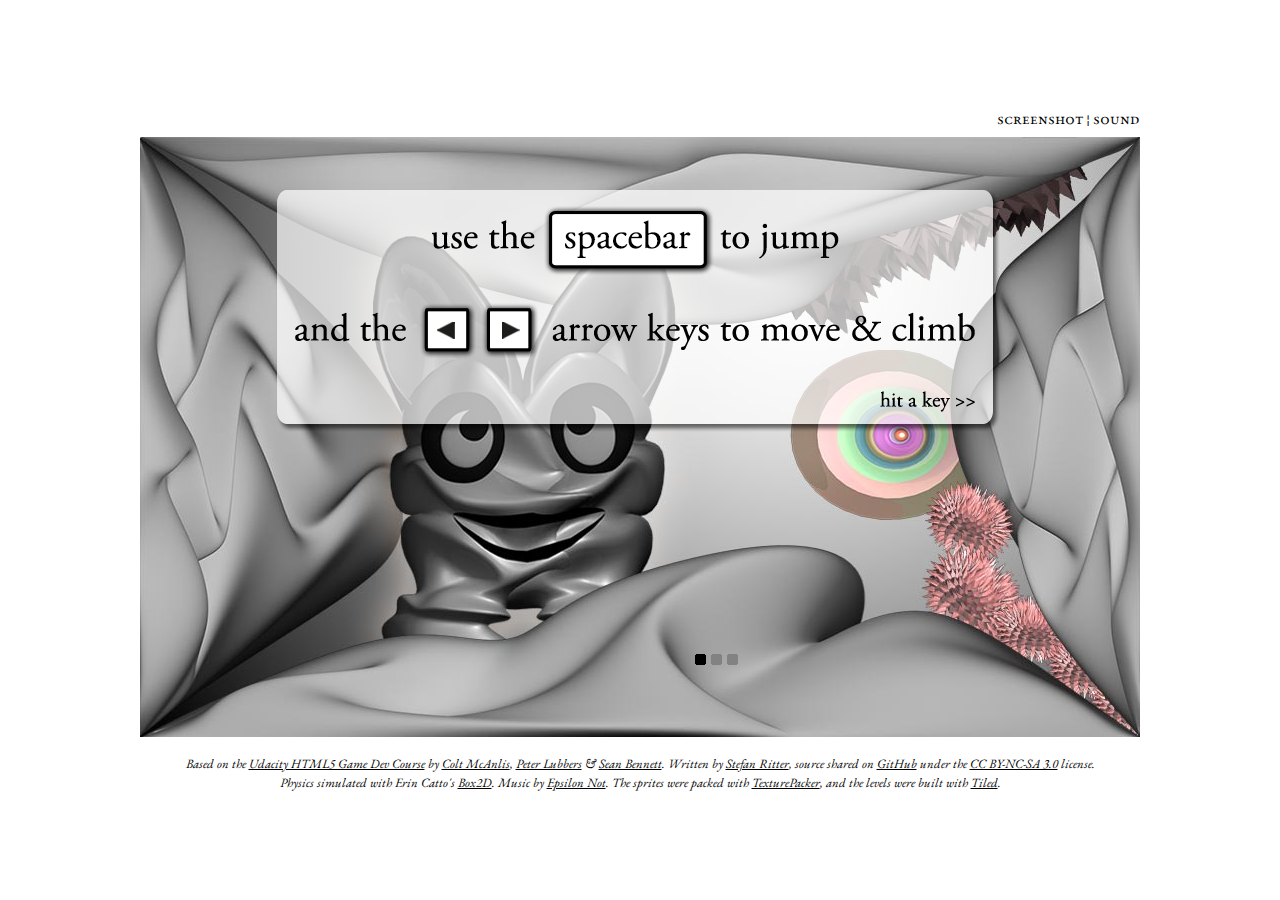
==== index-min.html @ 604bc953 "minified with closure, refined loading sequence" ====
<!DOCTYPE html>
<html lang="en">
	<head>
		<meta charset="utf-8" />

		<!--
 		 *
 		 *  Hi there, have a look at my source files here:
		 *  https://github.com/stefanRitter/
 		 *
 		-->

		<title>Welcome to Creamy</title>
		<meta name="description" content="HTML5 Canvas game" />
		<meta name="author" content="Stefan Ritter" />

		<meta name="viewport" content="width=device-width, initial-scale=1.0" />

    <!-- fonts -->
    <link href='http://fonts.googleapis.com/css?family=EB+Garamond' rel='stylesheet' type='text/css'>

		<!-- styles -->
		<link href="stylesheets/application.css" rel="stylesheet" type="text/css">

    <!-- scripts -->
    <script src="javascripts/Core.js"></script>
    <script src="javascripts/Box2dWeb-2.1.a.3.min.js"></script>
	</head>

	<body>

    <div class="horizontal-container">
      <div class="vertical-container">

    		<header class="mainheader">
    			<!-- <h1>Welcome to Creamy</h1> -->
          <p id="browserwarning">Sorry, I only tested this code in Google Chrome for desktop</p><p><a href="#" id="screenshot">screenshot</a> &#166; <a href="#" id="soundcontrol">sound</a></p>
    		</header>

        <div id="gamecontainer">
          <img id="logo" src="images/logo.jpg" height="600" width="1000"></img>
          <canvas id="game" height="600" width="1000"></canvas>
          <img id="levelup" src="images/levelup.gif" height="600" width="1000"></img>
        </div>

    		<footer class="mainfooter">
    			<p>
            Based on the <a href="https://www.udacity.com/course/cs255">Udacity HTML5 Game Dev Course</a> by <a href="http://mainroach.blogspot.com/">Colt McAnlis</a>, <a href="https://twitter.com/peterlubbers">Peter Lubbers</a> &amp; <a href="https://twitter.com/SeanUdacity">Sean Bennett</a>. Written by <a href="http://www.stefanritter.com">Stefan Ritter</a>, source shared on <a href="https://github.com/stefanRitter/creamyJS">GitHub</a> under the <a href="http://creativecommons.org/licenses/by-nc-sa/3.0/">CC BY-NC-SA 3.0</a> license.
    			</p>
          <p>
            Physics simulated with Erin Catto's <a href="http://box2d.org/">Box2D</a>. Music by <a href="http://freemusicarchive.org/music/Epsilon_Not/old_new_realism/10_vanilla_ice_cream">Epsilon Not</a>. The sprites were packed with <a href="http://www.codeandweb.com/texturepacker">TexturePacker</a>, and the levels were built with <a href="http://www.mapeditor.org/">Tiled</a>.
          </p>
    		</footer>
      </div>
    </div>

		<div id="loading"><img src="images/loading.gif" alt="loading..." /></div>

		<!-- scripts -->
    <script>
      if (navigator.userAgent.match(/(iPhone|iPod|iPad|Android|BlackBerry)/) || !navigator.userAgent.match(/(Chrome)/)  ) { 
        document.getElementById('browserwarning').style.visibility = 'visible';
      }
    </script>

    <script src="javascripts/creamy-min.js"></script>      

    <script type="text/javascript">

      var _gaq = _gaq || [];
      _gaq.push(['_setAccount', 'UA-37404240-1']);
      _gaq.push(['_trackPageview']);

      (function() {
        var ga = document.createElement('script'); ga.type = 'text/javascript'; ga.async = true;
        ga.src = ('https:' == document.location.protocol ? 'https://ssl' : 'http://www') + '.google-analytics.com/ga.js';
        var s = document.getElementsByTagName('script')[0]; s.parentNode.insertBefore(ga, s);
      })();

    </script>
	</body>
</html>
---- stylesheets/application.css ----
/*
 *  Hi there, have a look at my source files here:
 *  https://github.com/stefanRitter/
 *
 */
/* Global reset
 * http://meyerweb.com/eric/tools/css/reset/
 **************************************************************** */
/* line 14, ../sass/_base.sass */
html, body, div, span, applet, object, iframe, h1, h2, h3, h4, h5, h6, p, blockquote, pre, a, abbr, acronym, address, big, cite, code, del, dfn, em, img, ins, kbd, q, s, samp, small, strike, strong, sub, sup, tt, var, b, u, i, center, dl, dt, dd, ol, ul, li, fieldset, form, label, legend, table, caption, tbody, tfoot, thead, tr, th, td, article, aside, canvas, details, embed, figure, figcaption, footer, header, hgroup, menu, nav, output, ruby, section, summary, time, mark, audio, video {
  margin: 0;
  padding: 0;
  border: 0;
  font: inherit;
  vertical-align: baseline;
}

/* line 21, ../sass/_base.sass */
html, body {
  width: 100%;
  height: 100%;
  font-size: 16px;
}

/* SASS placeholder selector clearfix 
 * http://sasstwo.codeschool.com/
 **************************************************************** */
/* line 31, ../sass/_base.sass */
.clearfix {
  zoom: 1;
}
/* line 34, ../sass/_base.sass */
.clearfix:before,
.clearfix:after {
  content: "";
  display: table;
}
/* line 38, ../sass/_base.sass */
.clearfix:after {
  clear: both;
}

/* line 43, ../sass/_base.sass */
.group:after {
  content: "";
  display: table;
  clear: both;
}

/* line 13, ../sass/application.sass */
.horizontal-container {
  height: 100%;
  width: 90%;
  display: table;
  margin: 0 auto;
}

/* line 20, ../sass/application.sass */
.vertical-container {
  display: table-cell;
  vertical-align: middle;
  height: inherit;
  width: inherit;
  overflow: hidden;
}

/* line 27, ../sass/application.sass */
#loading {
  position: fixed;
  top: 45%;
  left: 6%;
  width: 100%;
  text-align: center;
  font: 1.6em "EB Garamond", serif;
}
/* line 34, ../sass/application.sass */
#loading img {
  display: inline-block;
}

/* line 39, ../sass/application.sass */
.mainheader {
  width: 1000px;
  margin: 0 auto;
  font: bold 2em Helvetica, sans-serif;
  display: block;
  padding-bottom: 2.5%;
}
/* line 46, ../sass/application.sass */
.mainheader p {
  float: right;
  font: 0.5em "EB Garamond", serif;
  font-variant: small-caps;
}
/* line 50, ../sass/application.sass */
.mainheader p a {
  text-decoration: none;
  color: black;
}

/* line 54, ../sass/application.sass */
#browserwarning {
  float: left;
  visibility: hidden;
  background-color: pink;
  padding-left: 1%;
  padding-right: 1%;
}

/* line 63, ../sass/application.sass */
#gamecontainer {
  clear: both;
  display: block;
  position: relative;
  left: 50%;
  width: 1000px;
  height: 600px;
}

/* line 71, ../sass/application.sass */
canvas {
  position: absolute;
  left: -50%;
}

/* line 75, ../sass/application.sass */
#logo {
  position: absolute;
  left: -50%;
}

/* line 79, ../sass/application.sass */
#levelup {
  position: absolute;
  left: -50%;
  display: none;
}

/* line 86, ../sass/application.sass */
.mainfooter {
  display: block;
  padding-top: 1.5%;
  width: 1000px;
  margin: 0 auto;
  font: italic 0.8em/1.5em "EB Garamond", serif;
  text-align: center;
}
/* line 93, ../sass/application.sass */
.mainfooter a {
  color: black;
}
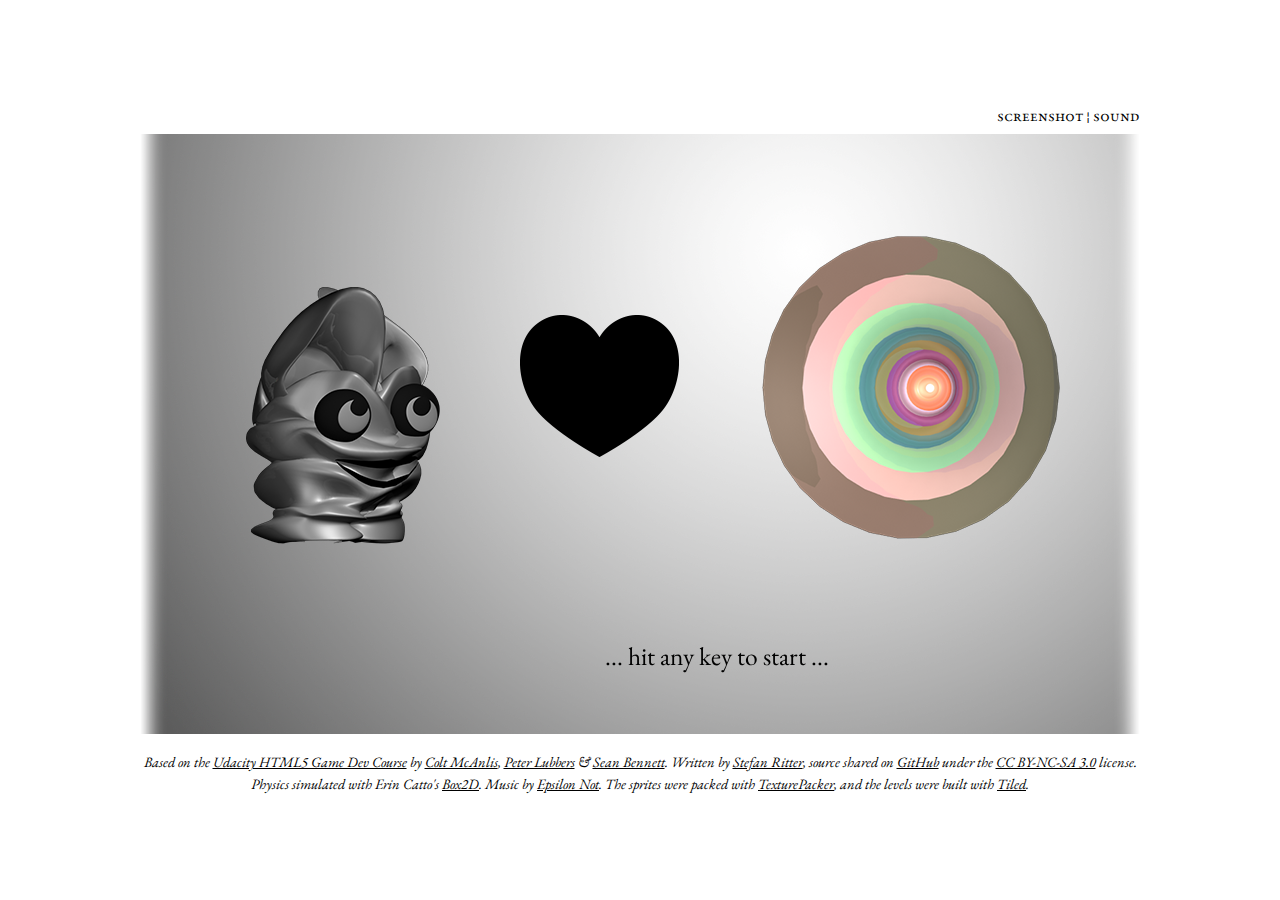
==== commit a2fd17c4: "cookie saves last finished level, add reset button to get back to level 0" ====
--- a/index-min.html
+++ b/index-min.html
@@ -67,15 +67,15 @@
 
     <script type="text/javascript">
 
-      var _gaq = _gaq || [];
-      _gaq.push(['_setAccount', 'UA-37404240-1']);
-      _gaq.push(['_trackPageview']);
+    var _gaq = _gaq || [];
+    _gaq.push(['_setAccount', 'UA-40110931-1']);
+    _gaq.push(['_trackPageview']);
 
-      (function() {
-        var ga = document.createElement('script'); ga.type = 'text/javascript'; ga.async = true;
-        ga.src = ('https:' == document.location.protocol ? 'https://ssl' : 'http://www') + '.google-analytics.com/ga.js';
-        var s = document.getElementsByTagName('script')[0]; s.parentNode.insertBefore(ga, s);
-      })();
+    (function() {
+      var ga = document.createElement('script'); ga.type = 'text/javascript'; ga.async = true;
+      ga.src = ('https:' == document.location.protocol ? 'https://ssl' : 'http://www') + '.google-analytics.com/ga.js';
+      var s = document.getElementsByTagName('script')[0]; s.parentNode.insertBefore(ga, s);
+    })();
 
     </script>
 	</body>
--- a/stylesheets/application.css
+++ b/stylesheets/application.css
@@ -142,7 +142,7 @@
   padding-top: 1.5%;
   width: 1000px;
   margin: 0 auto;
-  font: italic 0.8em/1.5em "EB Garamond", serif;
+  font: italic 0.9em/1.5em "EB Garamond", serif;
   text-align: center;
 }
 /* line 93, ../sass/application.sass */
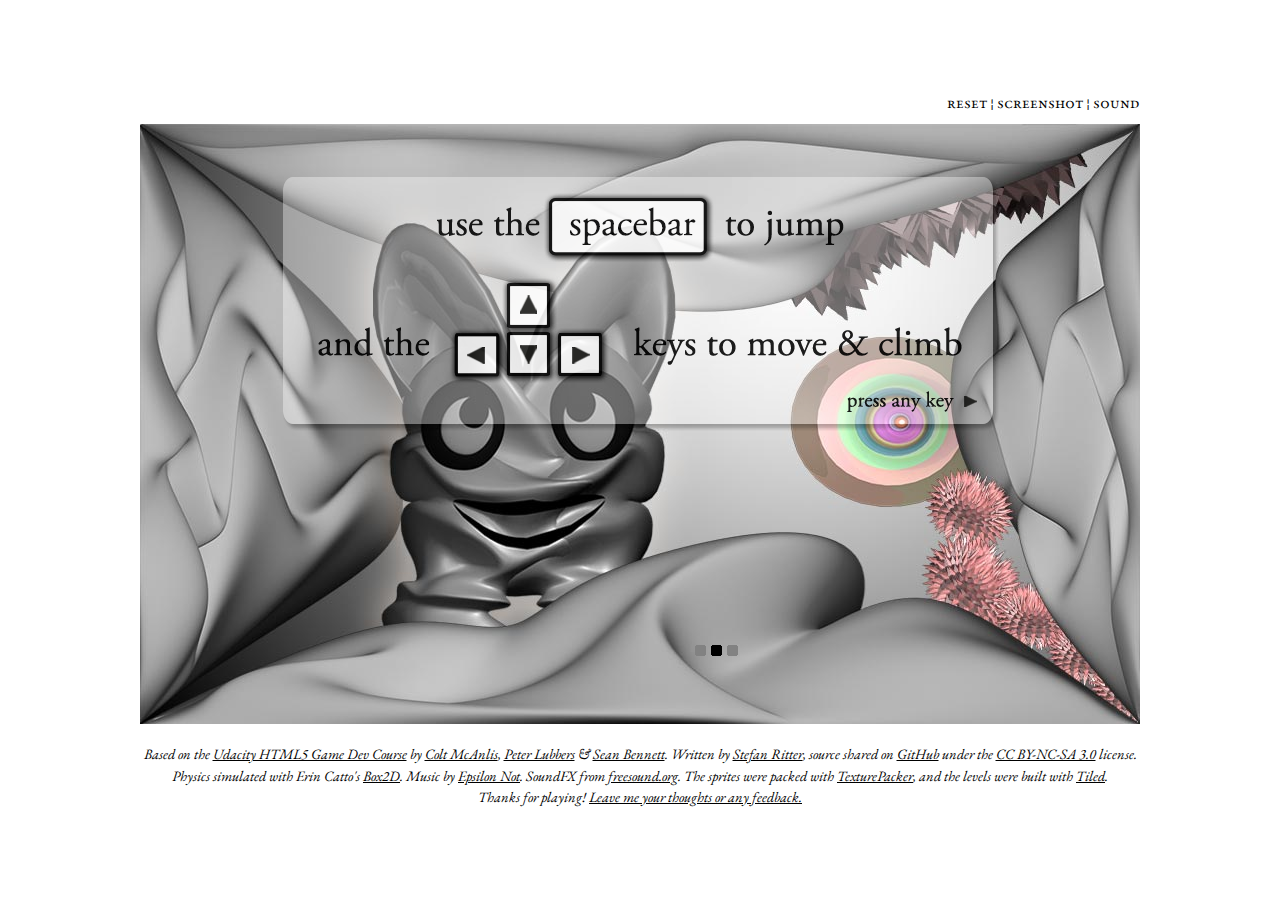
==== commit 81df271b: "turn off sound for now" ====
--- a/index-min.html
+++ b/index-min.html
@@ -23,18 +23,18 @@
 		<link href="stylesheets/application.css" rel="stylesheet" type="text/css">
 
     <!-- scripts -->
-    <script src="javascripts/Core.js"></script>
     <script src="javascripts/Box2dWeb-2.1.a.3.min.js"></script>
 	</head>
 
 	<body>
+    <div id="winnerbackground"></div>
 
     <div class="horizontal-container">
       <div class="vertical-container">
 
     		<header class="mainheader">
     			<!-- <h1>Welcome to Creamy</h1> -->
-          <p id="browserwarning">Sorry, I only tested this code in Google Chrome for desktop</p><p><a href="#" id="screenshot">screenshot</a> &#166; <a href="#" id="soundcontrol">sound</a></p>
+          <p id="browserwarning">Sorry, I only tested this code in Google Chrome for desktop</p><p><a  href="#" id="resetbutton">reset</a> &#166; <a href="#" id="screenshot">screenshot</a> &#166; <a href="#" id="soundcontrol">sound</a></p>
     		</header>
 
         <div id="gamecontainer">
@@ -48,8 +48,9 @@
             Based on the <a href="https://www.udacity.com/course/cs255">Udacity HTML5 Game Dev Course</a> by <a href="http://mainroach.blogspot.com/">Colt McAnlis</a>, <a href="https://twitter.com/peterlubbers">Peter Lubbers</a> &amp; <a href="https://twitter.com/SeanUdacity">Sean Bennett</a>. Written by <a href="http://www.stefanritter.com">Stefan Ritter</a>, source shared on <a href="https://github.com/stefanRitter/creamyJS">GitHub</a> under the <a href="http://creativecommons.org/licenses/by-nc-sa/3.0/">CC BY-NC-SA 3.0</a> license.
     			</p>
           <p>
-            Physics simulated with Erin Catto's <a href="http://box2d.org/">Box2D</a>. Music by <a href="http://freemusicarchive.org/music/Epsilon_Not/old_new_realism/10_vanilla_ice_cream">Epsilon Not</a>. The sprites were packed with <a href="http://www.codeandweb.com/texturepacker">TexturePacker</a>, and the levels were built with <a href="http://www.mapeditor.org/">Tiled</a>.
+            Physics simulated with Erin Catto's <a href="http://box2d.org/">Box2D</a>. Music by <a href="http://freemusicarchive.org/music/Epsilon_Not/old_new_realism/10_vanilla_ice_cream">Epsilon Not</a>. SoundFX from <a href="http://www.freesound.org/">freesound.org</a>. The sprites were packed with <a href="http://www.codeandweb.com/texturepacker">TexturePacker</a>, and the levels were built with <a href="http://www.mapeditor.org/">Tiled</a>.
           </p>
+          <p>Thanks for playing! <a href="mailto:stefan@stefanritter.com">Leave me your thoughts or any feedback.</a></p>
     		</footer>
       </div>
     </div>
--- a/stylesheets/application.css
+++ b/stylesheets/application.css
@@ -49,19 +49,19 @@
 
 /* line 13, ../sass/application.sass */
 .horizontal-container {
+  position: absolute;
   height: 100%;
-  width: 90%;
+  width: 100%;
   display: table;
-  margin: 0 auto;
+  overflow: hidden;
 }
 
-/* line 20, ../sass/application.sass */
+/* line 21, ../sass/application.sass */
 .vertical-container {
   display: table-cell;
   vertical-align: middle;
   height: inherit;
   width: inherit;
-  overflow: hidden;
 }
 
 /* line 27, ../sass/application.sass */
@@ -149,3 +149,51 @@
 .mainfooter a {
   color: black;
 }
+
+@-webkit-keyframes spin {
+  /* line 100, ../sass/application.sass */
+  0% {
+    -webkit-transform: rotate(0);
+  }
+
+  /* line 103, ../sass/application.sass */
+  100% {
+    -webkit-transform: rotate(360deg);
+  }
+}
+
+@keyframes spin {
+  /* line 107, ../sass/application.sass */
+  0% {
+    transform: rotate(0);
+  }
+
+  /* line 110, ../sass/application.sass */
+  100% {
+    transform: rotate(360deg);
+  }
+}
+
+/* line 113, ../sass/application.sass */
+#winnerbackground {
+  width: 100%;
+  height: 100%;
+  position: absolute;
+  overflow: hidden;
+}
+
+/* line 119, ../sass/application.sass */
+.won {
+  -webkit-animation-duration: 3s;
+  -webkit-animation-name: spin;
+  -webkit-animation-iteration-count: infinite;
+  -webkit-animation-timing-function: linear;
+  animation-duration: 3s;
+  animation-name: spin;
+  animation-iteration-count: infinite;
+  animation-timing-function: linear;
+  width: 200%;
+  position: relative;
+  top: -50%;
+  left: -50%;
+}
